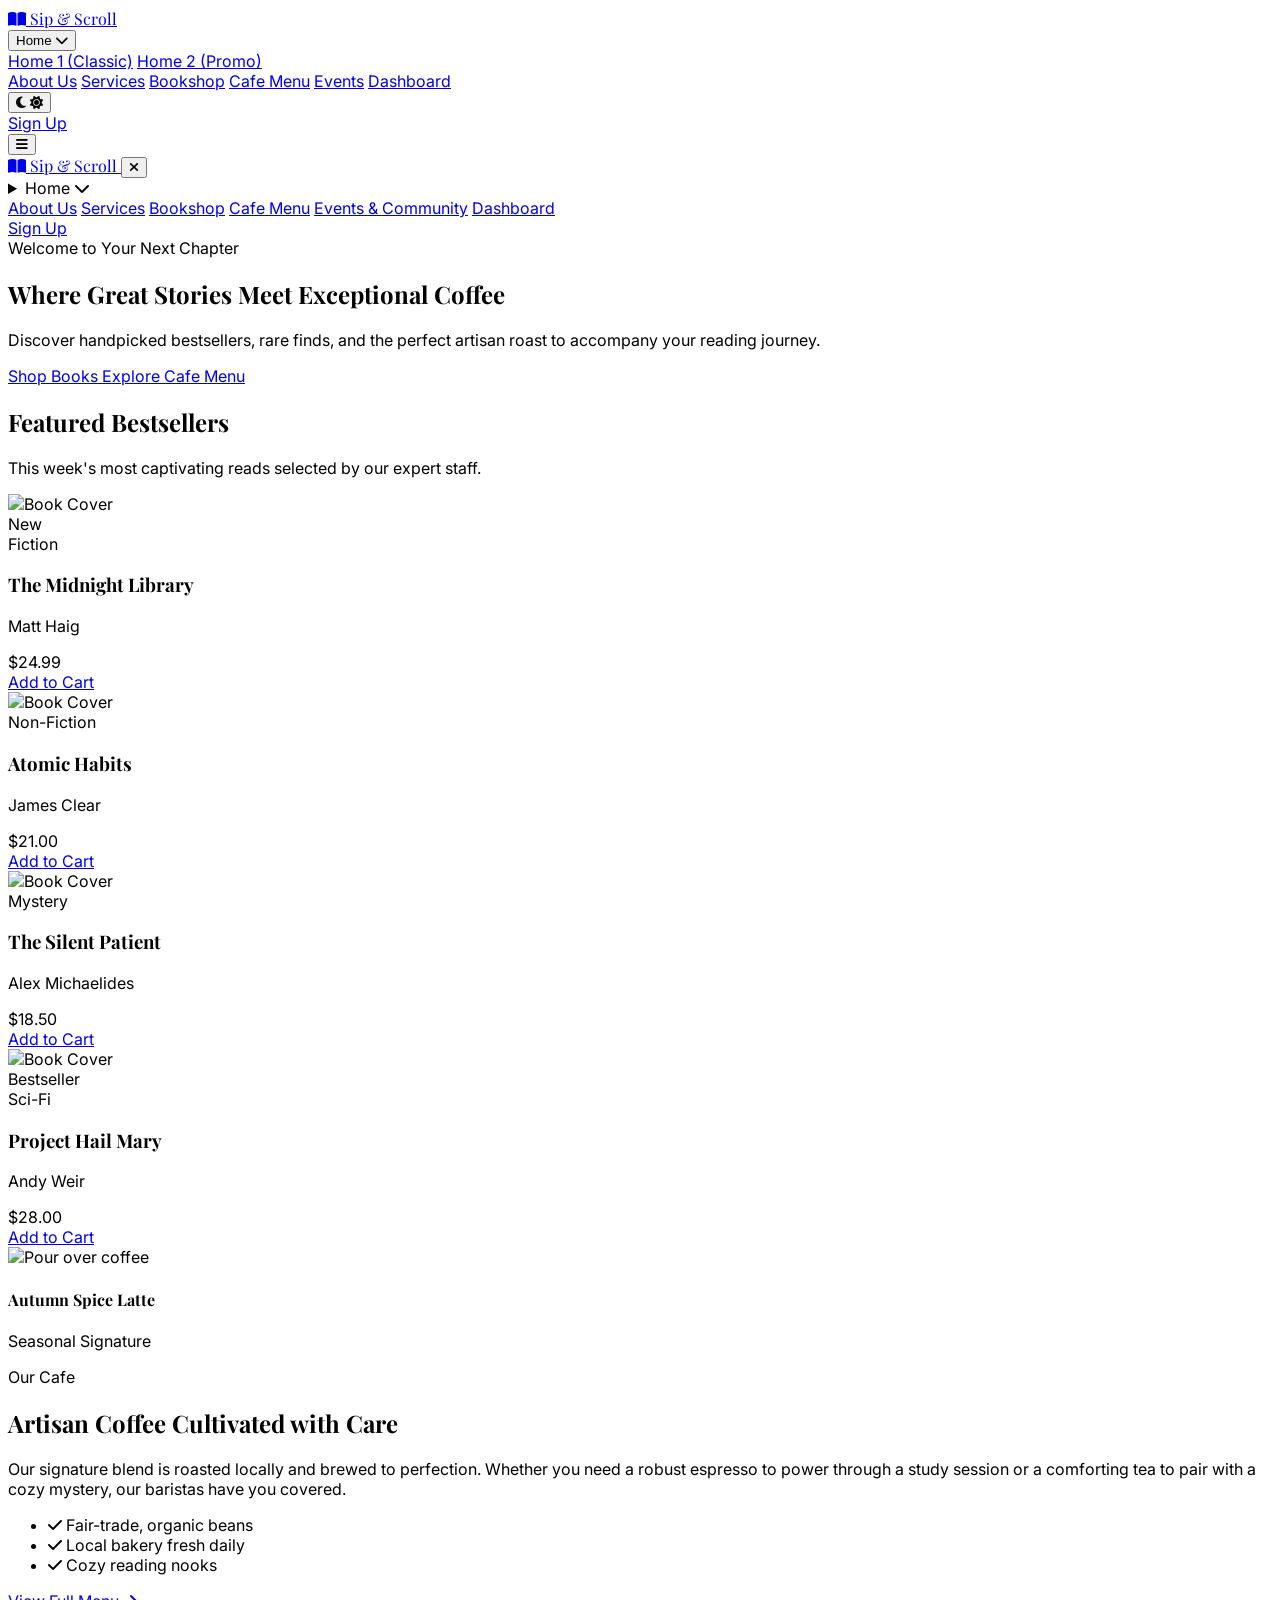
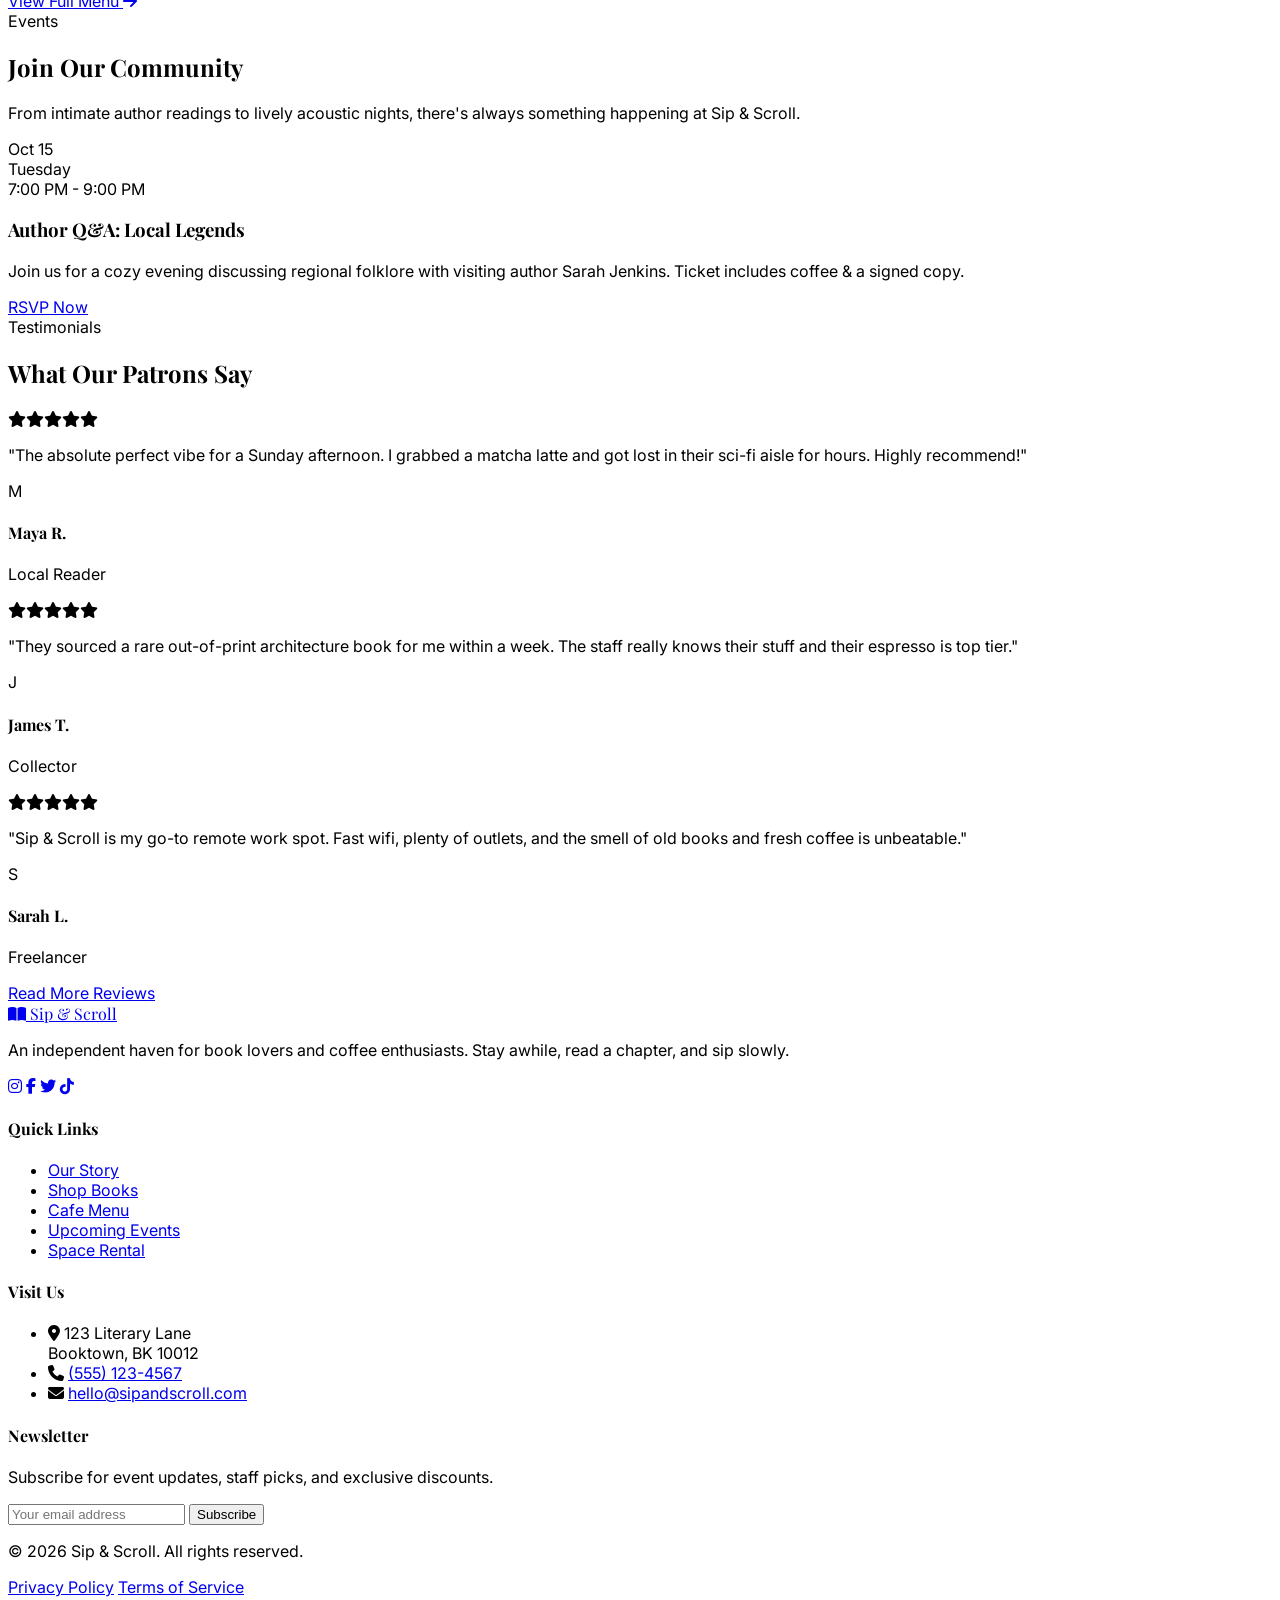
==== index.html @ 8b21652f "first commit" ====
<!DOCTYPE html>
<html lang="en">
<head>
    <meta charset="UTF-8">
    <meta name="viewport" content="width=device-width, initial-scale=1.0">
    <title>Sip & Scroll | Independent Bookstore & Coffee Shop</title>
    <!-- Favicon (Brand Icon) -->
    <link rel="icon" type="image/svg+xml" href="data:image/svg+xml,<svg xmlns=%22http://www.w3.org/2000/svg%22 viewBox=%220 0 100 100%22><text y=%22.9em%22 font-size=%2290%22>📚</text></svg>">
    
    <!-- Tailwind CSS -->
    <script src="https://cdn.tailwindcss.com"></script>
    <script>
        tailwind.config = {
            darkMode: 'class',
            theme: {
                extend: {
                    colors: {
                        amber: {
                            50: '#fffbeb',
                            100: '#fef3c7',
                            200: '#fde68a',
                            300: '#fcd34d',
                            400: '#fbbf24',
                            500: '#f59e0b',
                            600: '#d97706',
                            700: '#b45309',
                            800: '#92400e',
                            900: '#78350f',
                        }
                    }
                }
            }
        }
    </script>
    
    <!-- Custom CSS -->
    <link rel="stylesheet" href="styles.css">
    <!-- FontAwesome for Icons -->
    <link rel="stylesheet" href="https://cdnjs.cloudflare.com/ajax/libs/font-awesome/6.4.0/css/all.min.css">
</head>
<body class="bg-white dark:bg-gray-900 text-gray-800 dark:text-gray-100 antialiased transition-colors duration-300">

    <!-- Header / Navbar -->
    <header class="fixed top-0 w-full z-50 bg-white/90 dark:bg-gray-900/90 backdrop-blur-md border-b border-gray-200 dark:border-gray-800 h-[70px] flex items-center">
        <div class="container mx-auto px-4 md:px-6 w-full flex justify-between items-center">
            
            <!-- Logo (Clickable -> redirect to index.html) -->
            <a href="index.html" class="flex items-center gap-2 group">
                <i class="fa-solid fa-book-open text-amber-600 text-2xl group-hover:text-amber-700 transition-colors"></i>
                <span class="font-heading text-xl md:text-2xl font-bold tracking-tight text-gray-900 dark:text-white">Sip & Scroll</span>
            </a>

            <!-- Desktop Nav -->
            <nav class="hidden xl:flex items-center">
                <!-- Spacing consistency handled by CSS rules in styles.css -->
                <div class="relative group flex items-center py-2 -my-2">
                    <button class="nav-link text-gray-600 dark:text-gray-300 hover:text-amber-600 dark:hover:text-amber-400 font-medium flex items-center gap-[6px]">
                        Home <i class="fa-solid fa-chevron-down text-[10px] transition-transform group-hover:rotate-180"></i>
                    </button>
                    <div class="absolute top-[100%] pt-2 w-48 left-0 opacity-0 invisible group-hover:opacity-100 group-hover:visible transition-all duration-300 z-50">
                        <div class="bg-white dark:bg-gray-900 border border-gray-100 dark:border-gray-700 rounded-md shadow-xl py-2 flex flex-col">
                            <a href="index.html" class="px-4 py-2.5 text-sm text-gray-700 dark:text-gray-300 hover:bg-amber-50 dark:hover:bg-gray-800 hover:text-amber-600 transition-colors">Home 1 (Classic)</a>
                            <a href="home-2.html" class="px-4 py-2.5 text-sm text-gray-700 dark:text-gray-300 hover:bg-amber-50 dark:hover:bg-gray-800 hover:text-amber-600 transition-colors">Home 2 (Promo)</a>
                        </div>
                    </div>
                </div>
                <a href="about.html" class="nav-link text-gray-600 dark:text-gray-300 hover:text-amber-600 dark:hover:text-amber-400 font-medium">About Us</a>
                <a href="services.html" class="nav-link text-gray-600 dark:text-gray-300 hover:text-amber-600 dark:hover:text-amber-400 font-medium">Services</a>
                <a href="bookshop.html" class="nav-link text-gray-600 dark:text-gray-300 hover:text-amber-600 dark:hover:text-amber-400 font-medium">Bookshop</a>
                <a href="menu.html" class="nav-link text-gray-600 dark:text-gray-300 hover:text-amber-600 dark:hover:text-amber-400 font-medium">Cafe Menu</a>
                <a href="events.html" class="nav-link text-gray-600 dark:text-gray-300 hover:text-amber-600 dark:hover:text-amber-400 font-medium">Events</a>
                <a href="dashboard.html" class="nav-link text-gray-600 dark:text-gray-300 hover:text-amber-600 dark:hover:text-amber-400 font-medium">Dashboard</a>
        </nav>

            <!-- Actions -->
            <div class="flex items-center gap-4">
                <button onclick="toggleTheme()" class="text-gray-600 dark:text-gray-300 hover:text-amber-600 dark:hover:text-amber-400 p-2 rounded-full hover:bg-gray-100 dark:hover:bg-gray-800 transition-colors" aria-label="Toggle Light/Dark Theme">
                    <i class="fa-solid fa-moon dark:hidden text-lg"></i>
                    <i class="fa-solid fa-sun hidden dark:block text-lg"></i>
                </button>
                <div class="hidden xl:flex gap-3 ml-4">
                    <a href="signup.html" class="bg-amber-600 hover:bg-amber-700 text-white font-medium text-sm px-4 h-10 flex items-center justify-center rounded-md transition-colors shadow-sm">Sign Up</a>
                </div>
                
                <!-- Mobile Menu Hamburger Button -->
                <button onclick="toggleMobileMenu()" class="xl:hidden text-gray-600 dark:text-gray-300 p-2 text-2xl focus:outline-none">
                    <i class="fa-solid fa-bars"></i>
                </button>
            </div>
        </div>
    </header>

    <!-- Mobile Menu Overlay -->
    <div id="mobile-overlay" class="hidden fixed inset-0 bg-black/50 z-40 transition-opacity" onclick="toggleMobileMenu()"></div>
    
    <!-- Mobile Menu (Hamburger slides from left) -->
    <div id="mobile-menu" class="fixed inset-y-0 left-0 w-64 bg-white dark:bg-gray-900 z-50 transform -translate-x-full transition-transform duration-300 ease-in-out shadow-2xl overflow-y-auto">
        <div class="p-6 border-b border-gray-200 dark:border-gray-800 flex justify-between items-center">
            <a href="index.html" class="flex items-center gap-2 group">
                <i class="fa-solid fa-book-open text-amber-600 text-xl group-hover:text-amber-700"></i>
                <span class="font-heading text-xl font-bold text-gray-900 dark:text-white">Sip & Scroll</span>
            </a>
            <button onclick="toggleMobileMenu()" class="text-gray-500 hover:text-gray-700 dark:text-gray-400 dark:hover:text-gray-200 focus:outline-none">
                <i class="fa-solid fa-xmark text-2xl"></i>
            </button>
        </div>
        <nav class="p-4 flex flex-col space-y-2">
            <details class="group">
                <summary class="nav-link flex justify-between items-center px-4 py-3 rounded-md text-gray-700 dark:text-gray-200 hover:bg-amber-50 dark:hover:bg-gray-800 hover:text-amber-600 font-medium transition-colors cursor-pointer list-none [&::-webkit-details-marker]:hidden">
                    Home <i class="fa-solid fa-chevron-down text-[10px] transition-transform group-open:rotate-180"></i>
                </summary>
                <div class="pl-4 pr-2 py-1 space-y-1 mt-1">
                    <a href="index.html" class="block px-4 py-2 rounded-md text-gray-600 dark:text-gray-400 hover:bg-amber-50 dark:hover:bg-gray-800 hover:text-amber-600 transition-colors text-sm">Home 1 (Classic)</a>
                    <a href="home-2.html" class="block px-4 py-2 rounded-md text-gray-600 dark:text-gray-400 hover:bg-amber-50 dark:hover:bg-gray-800 hover:text-amber-600 transition-colors text-sm">Home 2 (Promo)</a>
                </div>
            </details>
            <a href="about.html" class="nav-link block px-4 py-3 rounded-md text-gray-700 dark:text-gray-200 hover:bg-amber-50 dark:hover:bg-gray-800 hover:text-amber-600 font-medium transition-colors">About Us</a>
            <a href="services.html" class="nav-link block px-4 py-3 rounded-md text-gray-700 dark:text-gray-200 hover:bg-amber-50 dark:hover:bg-gray-800 hover:text-amber-600 font-medium transition-colors">Services</a>
            <a href="bookshop.html" class="nav-link block px-4 py-3 rounded-md text-gray-700 dark:text-gray-200 hover:bg-amber-50 dark:hover:bg-gray-800 hover:text-amber-600 font-medium transition-colors">Bookshop</a>
            <a href="menu.html" class="nav-link block px-4 py-3 rounded-md text-gray-700 dark:text-gray-200 hover:bg-amber-50 dark:hover:bg-gray-800 hover:text-amber-600 font-medium transition-colors">Cafe Menu</a>
            <a href="events.html" class="nav-link block px-4 py-3 rounded-md text-gray-700 dark:text-gray-200 hover:bg-amber-50 dark:hover:bg-gray-800 hover:text-amber-600 font-medium transition-colors">Events & Community</a>
            <a href="dashboard.html" class="nav-link block px-4 py-3 rounded-md text-gray-700 dark:text-gray-200 hover:bg-amber-50 dark:hover:bg-gray-800 hover:text-amber-600 font-medium transition-colors">Dashboard</a>
            
            <div class="h-px bg-gray-200 dark:bg-gray-800 my-4 mx-4"></div>
            <a href="signup.html" class="block mx-4 py-3 bg-amber-600 hover:bg-amber-700 text-white font-medium text-center rounded-md transition-colors shadow-sm">Sign Up</a>
            
            
        </nav>
    </div>

    <!-- Main Content -->
    <!-- Content starts below fixed nav using padding-top -->
    <main class="pt-[70px]">
        <!-- Hero Section with background image and centered text -->
        <section class="relative flex items-center justify-center py-24 md:py-32 overflow-hidden">
            <div class="absolute inset-0 z-0 pointer-events-none" style="background-image: url('https://images.unsplash.com/photo-1544716278-ca5e3f4abd8c?q=80&w=2000&auto=format&fit=crop'); background-size: cover; background-position: center;"></div>
            <div class="absolute inset-0 z-0 bg-black/60 pointer-events-none"></div>
            
            <div class="container mx-auto px-4 z-10 text-center max-w-4xl">
                <!-- Subtext with clear contrast color -->
                <span class="text-amber-400 font-bold tracking-wider uppercase text-sm mb-4 block">Welcome to Your Next Chapter</span>
                
                <!-- H1 centered and equally spaced above/below -->
                <h1 class="font-heading text-4xl md:text-5xl lg:text-6xl font-bold text-white leading-tight mb-6">
                    Where Great Stories Meet Exceptional Coffee
                </h1>
                
                <p class="text-lg md:text-xl text-gray-200 mb-10 max-w-2xl mx-auto">
                    Discover handpicked bestsellers, rare finds, and the perfect artisan roast to accompany your reading journey.
                </p>
                <div class="flex flex-col sm:flex-row items-center justify-center gap-4">
                    <!-- Text aligned center within CTA -->
                    <a href="bookshop.html" class="w-full sm:w-auto px-8 h-12 flex items-center justify-center bg-amber-600 hover:bg-amber-700 text-white font-medium rounded-md shadow-lg transition-transform hover:-translate-y-1">
                        Shop Books
                    </a>
                    <a href="menu.html" class="w-full sm:w-auto px-8 h-12 flex items-center justify-center bg-white/10 hover:bg-white/20 text-white border border-white/30 backdrop-blur-sm font-medium rounded-md shadow-sm transition-transform hover:-translate-y-1">
                        Explore Cafe Menu
                    </a>
                </div>
            </div>
        </section>

        <!-- Featured Bestsellers Card Grid -->
        <section class="py-20 bg-white dark:bg-gray-900">
            <div class="container mx-auto px-4">
                <div class="text-center mb-12">
                    <h2 class="font-heading text-3xl md:text-4xl font-bold tracking-tight text-gray-900 dark:text-white mb-4">Featured Bestsellers</h2>
                    <p class="text-gray-600 dark:text-gray-400 max-w-2xl mx-auto">This week's most captivating reads selected by our expert staff.</p>
                </div>
                
                <!-- Grid layout for balanced rows, avoiding single cards isolated on new lines -->
                <div class="grid grid-cols-1 sm:grid-cols-2 lg:grid-cols-4 gap-8">
                    
                    <!-- Book Card 1 -->
                    <!-- Flex flex-col h-full to keep CTAs on same line -->
                    <div class="bg-gray-50 dark:bg-gray-800 rounded-xl overflow-hidden shadow-sm hover:shadow-xl hover-lift flex flex-col h-full border border-gray-200 dark:border-gray-700">
                        <div class="aspect-[3/4] overflow-hidden bg-gray-200 dark:bg-gray-700 relative">
                            <img src="https://images.unsplash.com/photo-1544947950-fa07a98d237f?q=80&w=600&auto=format&fit=crop" alt="Book Cover" class="w-full h-full object-cover">
                            <!-- High contrast badging -->
                            <div class="absolute top-3 left-3 bg-white dark:bg-gray-900 text-xs font-bold px-2 py-1 rounded shadow-sm text-gray-900 dark:text-white">New</div>
                        </div>
                        <div class="p-6 flex flex-col flex-grow text-center">
                            <!-- Small text with increased contrast -->
                            <div class="text-xs text-amber-700 dark:text-amber-400 font-bold mb-2 uppercase tracking-wide">Fiction</div>
                            <!-- Title -->
                            <h3 class="font-heading text-lg font-bold text-gray-900 dark:text-white mb-1 line-clamp-1">The Midnight Library</h3>
                            <p class="text-sm text-gray-600 dark:text-gray-400 mb-4 flex-grow">Matt Haig</p>
                            <div class="font-bold text-gray-900 dark:text-white mb-4">$24.99</div>
                            
                            <!-- mt-auto pushes CTA button to the bottom -->
                            <div class="mt-auto">
                                <a href="bookshop.html" class="flex items-center justify-center w-full px-4 py-2 border border-amber-600 text-amber-600 dark:border-amber-500 dark:text-amber-400 hover:bg-amber-600 hover:text-white dark:hover:bg-amber-500 dark:hover:text-white font-medium rounded-md transition-colors text-center">
                                    Add to Cart
                                </a>
                            </div>
                        </div>
                    </div>

                    <!-- Book Card 2 -->
                    <div class="bg-gray-50 dark:bg-gray-800 rounded-xl overflow-hidden shadow-sm hover:shadow-xl hover-lift flex flex-col h-full border border-gray-200 dark:border-gray-700">
                        <div class="aspect-[3/4] overflow-hidden bg-gray-200 dark:bg-gray-700">
                            <img src="https://i.pinimg.com/1200x/d0/1b/9f/d01b9f9be1ebbb6f757ca729519a0f4c.jpg" alt="Book Cover" class="w-full h-full object-cover">
                        </div>
                        <div class="p-6 flex flex-col flex-grow text-center">
                            <div class="text-xs text-amber-700 dark:text-amber-400 font-bold mb-2 uppercase tracking-wide">Non-Fiction</div>
                            <h3 class="font-heading text-lg font-bold text-gray-900 dark:text-white mb-1 line-clamp-1">Atomic Habits</h3>
                            <p class="text-sm text-gray-600 dark:text-gray-400 mb-4 flex-grow">James Clear</p>
                            <div class="font-bold text-gray-900 dark:text-white mb-4">$21.00</div>
                            <div class="mt-auto">
                                <a href="bookshop.html" class="flex items-center justify-center w-full px-4 py-2 border border-amber-600 text-amber-600 dark:border-amber-500 dark:text-amber-400 hover:bg-amber-600 hover:text-white dark:hover:bg-amber-500 dark:hover:text-white font-medium rounded-md transition-colors text-center">
                                    Add to Cart
                                </a>
                            </div>
                        </div>
                    </div>

                    <!-- Book Card 3 -->
                    <div class="bg-gray-50 dark:bg-gray-800 rounded-xl overflow-hidden shadow-sm hover:shadow-xl hover-lift flex flex-col h-full border border-gray-200 dark:border-gray-700">
                        <div class="aspect-[3/4] overflow-hidden bg-gray-200 dark:bg-gray-700">
                            <img src="https://images.unsplash.com/photo-1543002588-bfa74002ed7e?q=80&w=600&auto=format&fit=crop" alt="Book Cover" class="w-full h-full object-cover">
                        </div>
                        <div class="p-6 flex flex-col flex-grow text-center">
                            <div class="text-xs text-amber-700 dark:text-amber-400 font-bold mb-2 uppercase tracking-wide">Mystery</div>
                            <h3 class="font-heading text-lg font-bold text-gray-900 dark:text-white mb-1 line-clamp-1">The Silent Patient</h3>
                            <p class="text-sm text-gray-600 dark:text-gray-400 mb-4 flex-grow">Alex Michaelides</p>
                            <div class="font-bold text-gray-900 dark:text-white mb-4">$18.50</div>
                            <div class="mt-auto">
                                <a href="bookshop.html" class="flex items-center justify-center w-full px-4 py-2 border border-amber-600 text-amber-600 dark:border-amber-500 dark:text-amber-400 hover:bg-amber-600 hover:text-white dark:hover:bg-amber-500 dark:hover:text-white font-medium rounded-md transition-colors text-center">
                                    Add to Cart
                                </a>
                            </div>
                        </div>
                    </div>

                    <!-- Book Card 4 -->
                    <div class="bg-gray-50 dark:bg-gray-800 rounded-xl overflow-hidden shadow-sm hover:shadow-xl hover-lift flex flex-col h-full border border-gray-200 dark:border-gray-700">
                        <div class="aspect-[3/4] overflow-hidden bg-gray-200 dark:bg-gray-700 relative">
                            <img src="https://images.unsplash.com/photo-1589829085413-56de8ae18c73?q=80&w=600&auto=format&fit=crop" alt="Book Cover" class="w-full h-full object-cover">
                             <div class="absolute top-3 left-3 bg-amber-600 text-white text-xs font-bold px-2 py-1 rounded shadow-sm">Bestseller</div>
                        </div>
                        <div class="p-6 flex flex-col flex-grow text-center">
                            <div class="text-xs text-amber-700 dark:text-amber-400 font-bold mb-2 uppercase tracking-wide">Sci-Fi</div>
                            <h3 class="font-heading text-lg font-bold text-gray-900 dark:text-white mb-1 line-clamp-1">Project Hail Mary</h3>
                            <p class="text-sm text-gray-600 dark:text-gray-400 mb-4 flex-grow">Andy Weir</p>
                            <div class="font-bold text-gray-900 dark:text-white mb-4">$28.00</div>
                            <div class="mt-auto">
                                <a href="bookshop.html" class="flex items-center justify-center w-full px-4 py-2 border border-amber-600 text-amber-600 dark:border-amber-500 dark:text-amber-400 hover:bg-amber-600 hover:text-white dark:hover:bg-amber-500 dark:hover:text-white font-medium rounded-md transition-colors text-center">
                                    Add to Cart
                                </a>
                            </div>
                        </div>
                    </div>
                </div>
            </div>
        </section>

        <!-- Cafe Highlight: Image and text vertically aligned symmetrically -->
        <section class="py-20 bg-amber-50/50 dark:bg-gray-800 border-t border-amber-100 dark:border-gray-700">
            <div class="container mx-auto px-4">
                <div class="flex flex-col lg:flex-row items-center gap-12 max-w-6xl mx-auto">
                    <div class="lg:w-1/2 w-full rounded-2xl overflow-hidden shadow-2xl relative order-2 lg:order-1 hover-lift">
                        <img src="https://images.unsplash.com/photo-1497935586351-b67a49e012bf?q=80&w=1000&auto=format&fit=crop" alt="Pour over coffee" class="w-full h-[400px] lg:h-[450px] object-cover hover:scale-105 transition-transform duration-700">
                        <div class="absolute bottom-6 left-6 bg-white/90 dark:bg-gray-900/90 backdrop-blur-md p-4 rounded-lg shadow-lg border border-gray-100 dark:border-gray-700">
                            <h4 class="font-heading font-bold text-gray-900 dark:text-white">Autumn Spice Latte</h4>
                            <p class="text-sm text-amber-600 dark:text-amber-400 font-bold">Seasonal Signature</p>
                        </div>
                    </div>
                    <div class="lg:w-1/2 w-full text-center lg:text-left order-1 lg:order-2 flex flex-col justify-center">
                        <span class="text-amber-700 dark:text-amber-400 font-bold tracking-wider uppercase text-sm mb-4 block">Our Cafe</span>
                        <h2 class="font-heading text-3xl md:text-4xl font-bold text-gray-900 dark:text-white mb-6">Artisan Coffee Cultivated with Care</h2>
                        <p class="text-gray-700 dark:text-gray-300 text-lg mb-6 leading-relaxed">
                            Our signature blend is roasted locally and brewed to perfection. Whether you need a robust espresso to power through a study session or a comforting tea to pair with a cozy mystery, our baristas have you covered.
                        </p>
                        <ul class="text-left space-y-3 mb-8 text-gray-700 dark:text-gray-300 mx-auto lg:mx-0 max-w-md">
                            <li class="flex items-center gap-3"><i class="fa-solid fa-check text-amber-600"></i> Fair-trade, organic beans</li>
                            <li class="flex items-center gap-3"><i class="fa-solid fa-check text-amber-600"></i> Local bakery fresh daily</li>
                            <li class="flex items-center gap-3"><i class="fa-solid fa-check text-amber-600"></i> Cozy reading nooks</li>
                        </ul>
                        <div class="text-center lg:text-left">
                            <a href="menu.html" class="inline-flex items-center justify-center px-8 h-12 bg-gray-900 hover:bg-gray-800 dark:bg-white dark:text-gray-900 dark:hover:bg-gray-100 text-white font-medium rounded-md shadow-lg transition-transform hover:-translate-y-1">
                                View Full Menu <i class="fa-solid fa-arrow-right ml-2 text-sm"></i>
                            </a>
                        </div>
                    </div>
                </div>
            </div>
        </section>

        <!-- Upcoming Events Teaser -->
        <section class="py-20 bg-gray-900 relative overflow-hidden dark:bg-gray-950">
            <!-- Decorative book pattern -->
            <div class="absolute inset-0 opacity-10" style="background-image: url('data:image/svg+xml,%3Csvg width=\'60\' height=\'60\' viewBox=\'0 0 60 60\' xmlns=\'http://www.w3.org/2000/svg\'%3E%3Cpath d=\'M54.627 0l.83.83v58.34h-58.34v-.83l.83-.83h56.68z\' fill=\'%23ffffff\' fill-opacity=\'1\' fill-rule=\'evenodd\'/%3E%3C/svg%3E');"></div>
            
            <div class="container mx-auto px-4 relative z-10 text-center">
                <span class="text-amber-500 font-bold tracking-wider uppercase text-sm mb-4 block">Events</span>
                <h2 class="font-heading text-3xl md:text-4xl font-bold text-white mb-6">Join Our Community</h2>
                <p class="text-gray-300 max-w-2xl mx-auto mb-10 text-lg">
                    From intimate author readings to lively acoustic nights, there's always something happening at Sip & Scroll.
                </p>
                
                <div class="bg-white dark:bg-gray-800 rounded-xl shadow-2xl overflow-hidden max-w-4xl mx-auto flex flex-col md:flex-row text-left hover-lift">
                    <div class="md:w-1/3 bg-amber-50 border-b md:border-b-0 md:border-r border-amber-100 dark:bg-gray-700 dark:border-gray-600 p-8 flex flex-col justify-center items-center text-center">
                        <div class="text-amber-600 dark:text-amber-400 font-bold text-xl mb-1 uppercase tracking-widest">Oct 15</div>
                        <div class="text-gray-600 dark:text-gray-300 text-sm font-semibold uppercase tracking-wider mb-2">Tuesday</div>
                        <div class="text-gray-500 dark:text-gray-400 text-xs font-bold">7:00 PM - 9:00 PM</div>
                    </div>
                    <div class="md:w-2/3 p-8 flex flex-col md:flex-row justify-between items-start md:items-center gap-6">
                        <div>
                            <h3 class="font-heading text-2xl font-bold text-gray-900 dark:text-white mb-2">Author Q&A: Local Legends</h3>
                            <p class="text-gray-600 dark:text-gray-300 text-sm md:text-base leading-relaxed">Join us for a cozy evening discussing regional folklore with visiting author Sarah Jenkins. Ticket includes coffee & a signed copy.</p>
                        </div>
                        <a href="events.html" class="flex-shrink-0 flex items-center justify-center px-6 py-3 bg-amber-600 hover:bg-amber-700 text-white rounded-md font-medium transition-colors shadow-md">
                            RSVP Now
                        </a>
                    </div>
                </div>
            </div>
        </section>

        <!-- Customer Reviews -> Consistent card colors, layout -->
        <section class="py-20 bg-gray-50 dark:bg-gray-900 border-t border-gray-200 dark:border-gray-800">
            <div class="container mx-auto px-4">
                <div class="text-center mb-16">
                    <span class="text-amber-700 dark:text-amber-400 font-bold tracking-wider uppercase text-sm mb-4 block">Testimonials</span>
                    <h2 class="font-heading text-3xl md:text-4xl font-bold text-gray-900 dark:text-white mb-4">What Our Patrons Say</h2>
                </div>
                
                <!-- Explicit card background color distinctive from the section bg (gray-50 vs white for light mode) -->
                <div class="grid grid-cols-1 md:grid-cols-3 gap-8 max-w-6xl mx-auto mb-12">
                    
                    <div class="bg-white dark:bg-gray-800 p-8 rounded-xl shadow-lg border border-gray-100 dark:border-gray-700 hover-lift flex flex-col h-full">
                        <div class="flex text-amber-500 mb-6 text-sm">
                            <i class="fa-solid fa-star"></i><i class="fa-solid fa-star"></i><i class="fa-solid fa-star"></i><i class="fa-solid fa-star"></i><i class="fa-solid fa-star"></i>
                        </div>
                        <p class="text-gray-700 dark:text-gray-300 italic mb-8 flex-grow leading-relaxed">"The absolute perfect vibe for a Sunday afternoon. I grabbed a matcha latte and got lost in their sci-fi aisle for hours. Highly recommend!"</p>
                        <div class="flex items-center gap-4 mt-auto">
                            <div class="w-12 h-12 rounded-full bg-amber-100 dark:bg-amber-900/30 flex items-center justify-center font-bold text-amber-700 dark:text-amber-400 border border-amber-200 dark:border-amber-800/50">M</div>
                            <div>
                                <h4 class="font-bold text-gray-900 dark:text-white text-sm">Maya R.</h4>
                                <p class="text-xs text-gray-500 dark:text-gray-400 uppercase tracking-wider font-semibold">Local Reader</p>
                            </div>
                        </div>
                    </div>
                    
                    <div class="bg-white dark:bg-gray-800 p-8 rounded-xl shadow-lg border border-gray-100 dark:border-gray-700 hover-lift flex flex-col h-full">
                        <div class="flex text-amber-500 mb-6 text-sm">
                            <i class="fa-solid fa-star"></i><i class="fa-solid fa-star"></i><i class="fa-solid fa-star"></i><i class="fa-solid fa-star"></i><i class="fa-solid fa-star"></i>
                        </div>
                        <p class="text-gray-700 dark:text-gray-300 italic mb-8 flex-grow leading-relaxed">"They sourced a rare out-of-print architecture book for me within a week. The staff really knows their stuff and their espresso is top tier."</p>
                        <div class="flex items-center gap-4 mt-auto">
                            <div class="w-12 h-12 rounded-full bg-amber-600 flex items-center justify-center font-bold text-white shadow-md">J</div>
                            <div>
                                <h4 class="font-bold text-gray-900 dark:text-white text-sm">James T.</h4>
                                <p class="text-xs text-gray-500 dark:text-gray-400 uppercase tracking-wider font-semibold">Collector</p>
                            </div>
                        </div>
                    </div>

                    <div class="bg-white dark:bg-gray-800 p-8 rounded-xl shadow-lg border border-gray-100 dark:border-gray-700 hover-lift flex flex-col h-full">
                        <div class="flex text-amber-500 mb-6 text-sm">
                            <i class="fa-solid fa-star"></i><i class="fa-solid fa-star"></i><i class="fa-solid fa-star"></i><i class="fa-solid fa-star"></i><i class="fa-solid fa-star"></i>
                        </div>
                        <p class="text-gray-700 dark:text-gray-300 italic mb-8 flex-grow leading-relaxed">"Sip & Scroll is my go-to remote work spot. Fast wifi, plenty of outlets, and the smell of old books and fresh coffee is unbeatable."</p>
                        <div class="flex items-center gap-4 mt-auto">
                            <div class="w-12 h-12 rounded-full bg-gray-900 dark:bg-gray-600 flex items-center justify-center font-bold text-white shadow-md">S</div>
                            <div>
                                <h4 class="font-bold text-gray-900 dark:text-white text-sm">Sarah L.</h4>
                                <p class="text-xs text-gray-500 dark:text-gray-400 uppercase tracking-wider font-semibold">Freelancer</p>
                            </div>
                        </div>
                    </div>
                </div>
                
                <div class="text-center">
                    <a href="about.html" class="inline-flex items-center justify-center px-8 h-12 border-2 border-amber-600 text-amber-600 dark:border-amber-500 dark:text-amber-400 font-bold rounded-md hover:bg-amber-600 hover:text-white dark:hover:bg-amber-500 dark:hover:text-white transition-colors uppercase tracking-wider text-sm">
                        Read More Reviews
                    </a>
                </div>
            </div>
        </section>
    </main>

    <!-- Footer - Global -->
    <footer class="bg-white dark:bg-gray-900 text-gray-600 dark:text-gray-300 pt-16 pb-8 border-t border-gray-200 dark:border-gray-800">
        <div class="container mx-auto px-4 md:px-6">
            <div class="grid grid-cols-1 md:grid-cols-2 lg:grid-cols-4 gap-12 mb-12">
                <!-- Brand Info -->
                <div>
                    <!-- Logo same font/color as navbar -->
                    <a href="index.html" class="flex items-center gap-2 mb-6 group inline-block">
                        <i class="fa-solid fa-book-open text-amber-600 text-2xl group-hover:text-amber-700 transition-colors"></i>
                        <span class="font-heading text-xl md:text-2xl font-bold tracking-tight text-gray-900 dark:text-white">Sip & Scroll</span>
                    </a>
                    <p class="text-gray-500 dark:text-gray-400 mb-6 text-sm leading-relaxed">
                        An independent haven for book lovers and coffee enthusiasts. Stay awhile, read a chapter, and sip slowly.
                    </p>
                    <div class="flex space-x-4">
                        <!-- Social Hover Effects explicitly high contrast -->
                        <a href="#" class="w-10 h-10 rounded-full bg-gray-100 dark:bg-gray-800 flex items-center justify-center text-gray-600 dark:text-gray-400 hover:bg-amber-600 hover:text-white dark:hover:bg-amber-600 dark:hover:text-white transition-all transform hover:-translate-y-1"><i class="fa-brands fa-instagram"></i></a>
                        <a href="#" class="w-10 h-10 rounded-full bg-gray-100 dark:bg-gray-800 flex items-center justify-center text-gray-600 dark:text-gray-400 hover:bg-amber-600 hover:text-white dark:hover:bg-amber-600 dark:hover:text-white transition-all transform hover:-translate-y-1"><i class="fa-brands fa-facebook-f"></i></a>
                        <a href="#" class="w-10 h-10 rounded-full bg-gray-100 dark:bg-gray-800 flex items-center justify-center text-gray-600 dark:text-gray-400 hover:bg-amber-600 hover:text-white dark:hover:bg-amber-600 dark:hover:text-white transition-all transform hover:-translate-y-1"><i class="fa-brands fa-twitter"></i></a>
                        <a href="#" class="w-10 h-10 rounded-full bg-gray-100 dark:bg-gray-800 flex items-center justify-center text-gray-600 dark:text-gray-400 hover:bg-amber-600 hover:text-white dark:hover:bg-amber-600 dark:hover:text-white transition-all transform hover:-translate-y-1"><i class="fa-brands fa-tiktok"></i></a>
                    </div>
                </div>

                <!-- Quick Links -->
                <div>
                    <h4 class="font-heading font-bold text-gray-900 dark:text-white text-lg mb-6">Quick Links</h4>
                    <ul class="space-y-3 text-sm">
                        <!-- Hover color clearly visible config -->
                        <li><a href="about.html" class="hover:text-amber-600 dark:hover:text-amber-400 font-medium transition-colors inline-block">Our Story</a></li>
                        <li><a href="bookshop.html" class="hover:text-amber-600 dark:hover:text-amber-400 font-medium transition-colors inline-block">Shop Books</a></li>
                        <li><a href="menu.html" class="hover:text-amber-600 dark:hover:text-amber-400 font-medium transition-colors inline-block">Cafe Menu</a></li>
                        <li><a href="events.html" class="hover:text-amber-600 dark:hover:text-amber-400 font-medium transition-colors inline-block">Upcoming Events</a></li>
                        <li><a href="services.html" class="hover:text-amber-600 dark:hover:text-amber-400 font-medium transition-colors inline-block">Space Rental</a></li>
                    </ul>
                </div>

                <!-- Contact & Hours -->
                <div>
                    <h4 class="font-heading font-bold text-gray-900 dark:text-white text-lg mb-6">Visit Us</h4>
                    <ul class="space-y-4 text-sm text-gray-500 dark:text-gray-400 font-medium">
                        <li class="flex items-start gap-3">
                            <i class="fa-solid fa-location-dot mt-1 text-amber-600"></i>
                            <span>123 Literary Lane<br>Booktown, BK 10012</span>
                        </li>
                        <li class="flex items-center gap-3">
                            <i class="fa-solid fa-phone text-amber-600"></i>
                            <a href="tel:5551234567" class="hover:text-amber-600 dark:hover:text-amber-400 transition-colors">(555) 123-4567</a>
                        </li>
                        <li class="flex items-center gap-3">
                            <i class="fa-solid fa-envelope text-amber-600"></i>
                            <a href="mailto:hello@sipandscroll.com" class="hover:text-amber-600 dark:hover:text-amber-400 transition-colors">hello@sipandscroll.com</a>
                        </li>
                    </ul>
                </div>

                <!-- Newsletter -->
                <div>
                    <h4 class="font-heading font-bold text-gray-900 dark:text-white text-lg mb-6">Newsletter</h4>
                    <p class="text-gray-500 dark:text-gray-400 text-sm mb-4 font-medium">Subscribe for event updates, staff picks, and exclusive discounts.</p>
                    <form class="flex flex-col gap-3">
                        <input type="email" placeholder="Your email address" class="w-full px-4 py-3 bg-gray-50 dark:bg-gray-800 border border-gray-200 dark:border-gray-700 rounded-md text-gray-900 dark:text-white focus:outline-none focus:border-amber-600 focus:ring-1 focus:ring-amber-600 transition-colors shadow-inner" required>
                        <button type="submit" class="w-full px-4 h-12 flex items-center justify-center bg-amber-600 hover:bg-amber-700 text-white font-bold rounded-md transition-colors shadow-sm">
                            Subscribe
                        </button>
                    </form>
                </div>
            </div>

            <div class="border-t border-gray-200 dark:border-gray-800 pt-8 flex flex-col md:flex-row justify-between items-center text-xs text-gray-500 dark:text-gray-400 font-medium">
                <p>&copy; 2026 Sip & Scroll. All rights reserved.</p>
                <div class="flex space-x-6 mt-4 md:mt-0">
                    <a href="#" class="hover:text-amber-600 dark:hover:text-amber-400 transition-colors">Privacy Policy</a>
                    <a href="#" class="hover:text-amber-600 dark:hover:text-amber-400 transition-colors">Terms of Service</a>
                </div>
            </div>
        </div>
    </footer>

    <!-- Global Javascript -->
    <script src="script.js"></script>
</body>
</html>
---- styles.css ----
@import url('https://fonts.googleapis.com/css2?family=Inter:wght@300;400;500;600;700&family=Playfair+Display:ital,wght@0,400;0,600;0,700;1,400&display=swap');

html {
    scroll-behavior: smooth;
}

body {
    font-family: 'Inter', sans-serif;
}

h1, h2, h3, h4, h5, h6, .font-heading {
    font-family: 'Playfair Display', serif;
}

/* Custom scrollbar to avoid overlapping fixed header */
::-webkit-scrollbar {
    width: 8px;
}
::-webkit-scrollbar-track {
    background: #f1f1f1; 
}
.dark ::-webkit-scrollbar-track {
    background: #1f2937;
}
::-webkit-scrollbar-thumb {
    background: #888; 
    border-radius: 4px;
}
::-webkit-scrollbar-thumb:hover {
    background: #555; 
}

/* Smooth transitions */
.smooth-transition {
    transition: all 0.3s ease-in-out;
}

/* Hover Lift Effect */
.hover-lift {
    transition: transform 0.3s ease, box-shadow 0.3s ease;
}
.hover-lift:hover {
    transform: translateY(-4px);
    box-shadow: 0 10px 15px -3px rgba(0, 0, 0, 0.1), 0 4px 6px -2px rgba(0, 0, 0, 0.05);
}

.dark .hover-lift:hover {
    box-shadow: 0 10px 15px -3px rgba(0, 0, 0, 0.5), 0 4px 6px -2px rgba(0, 0, 0, 0.3);
}

/* Ensure equal spacing across all navbar links */
header nav {
    gap: 1.5rem;
}
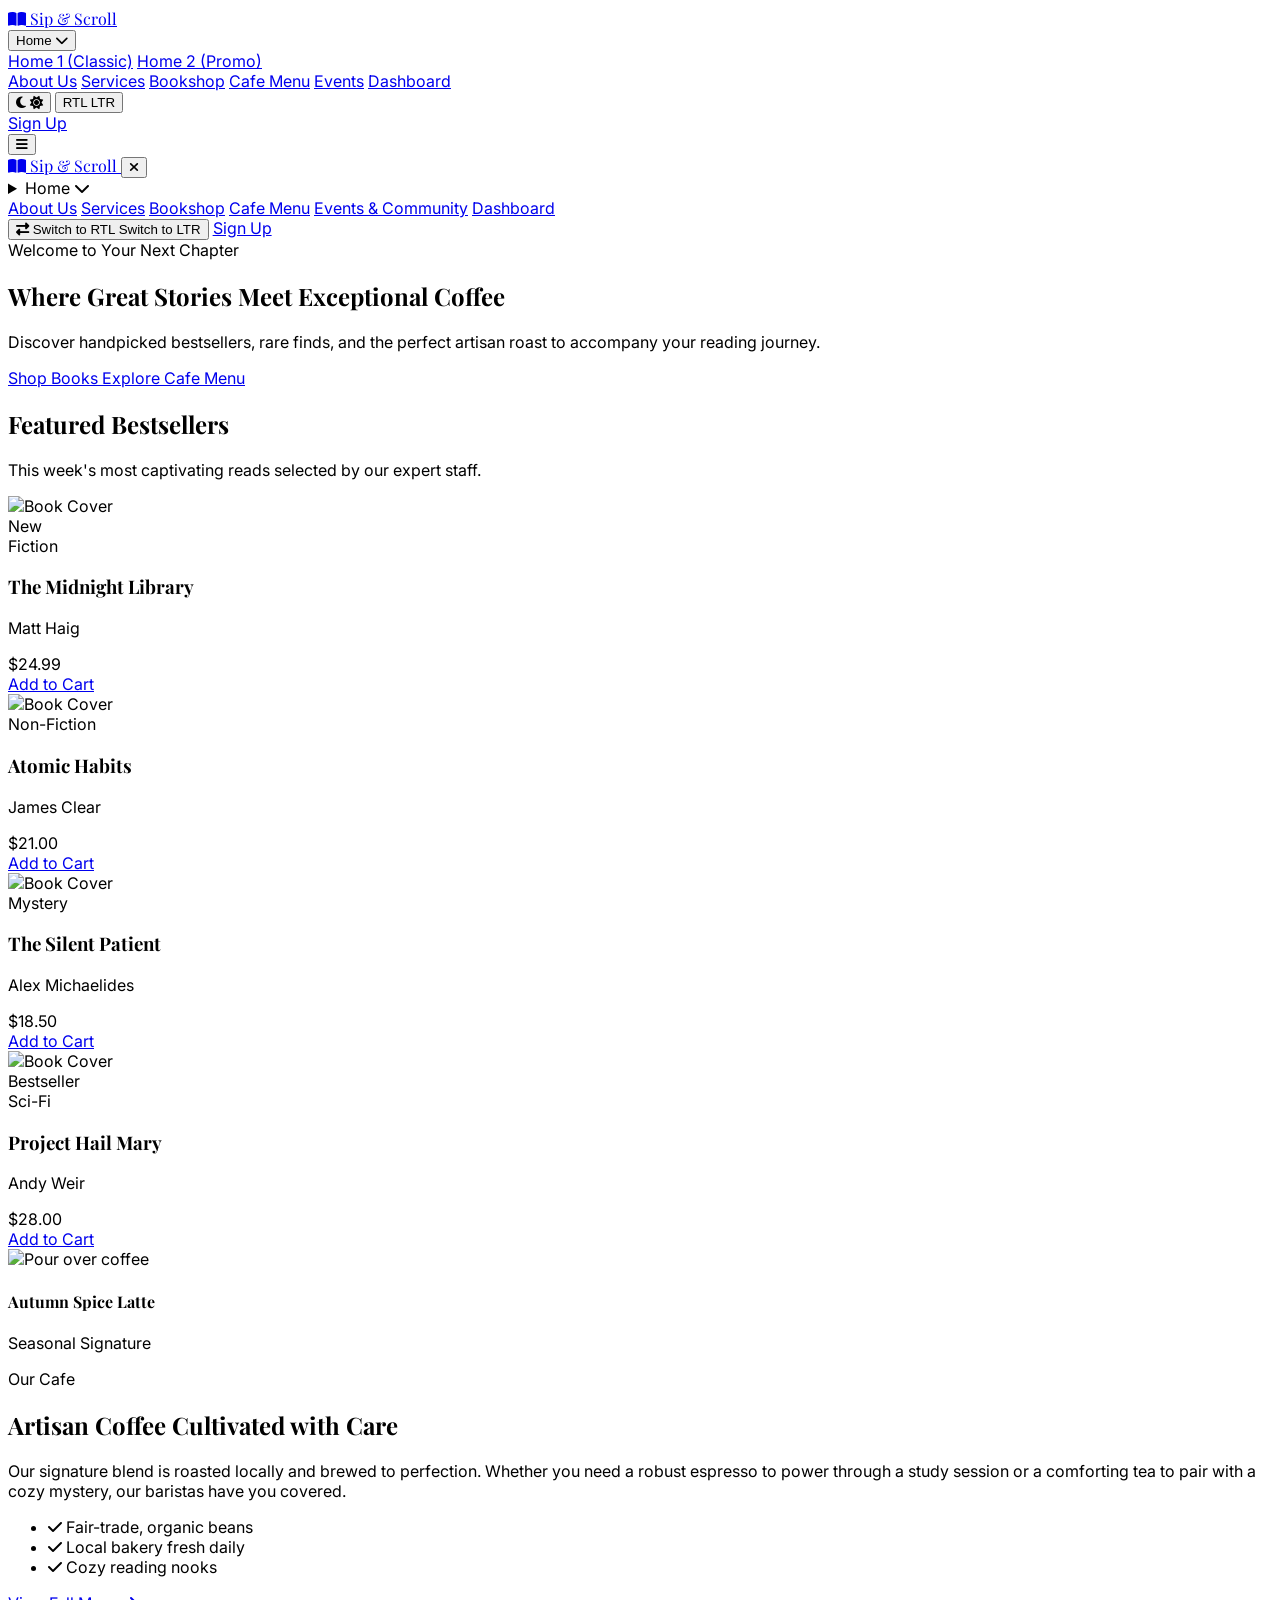
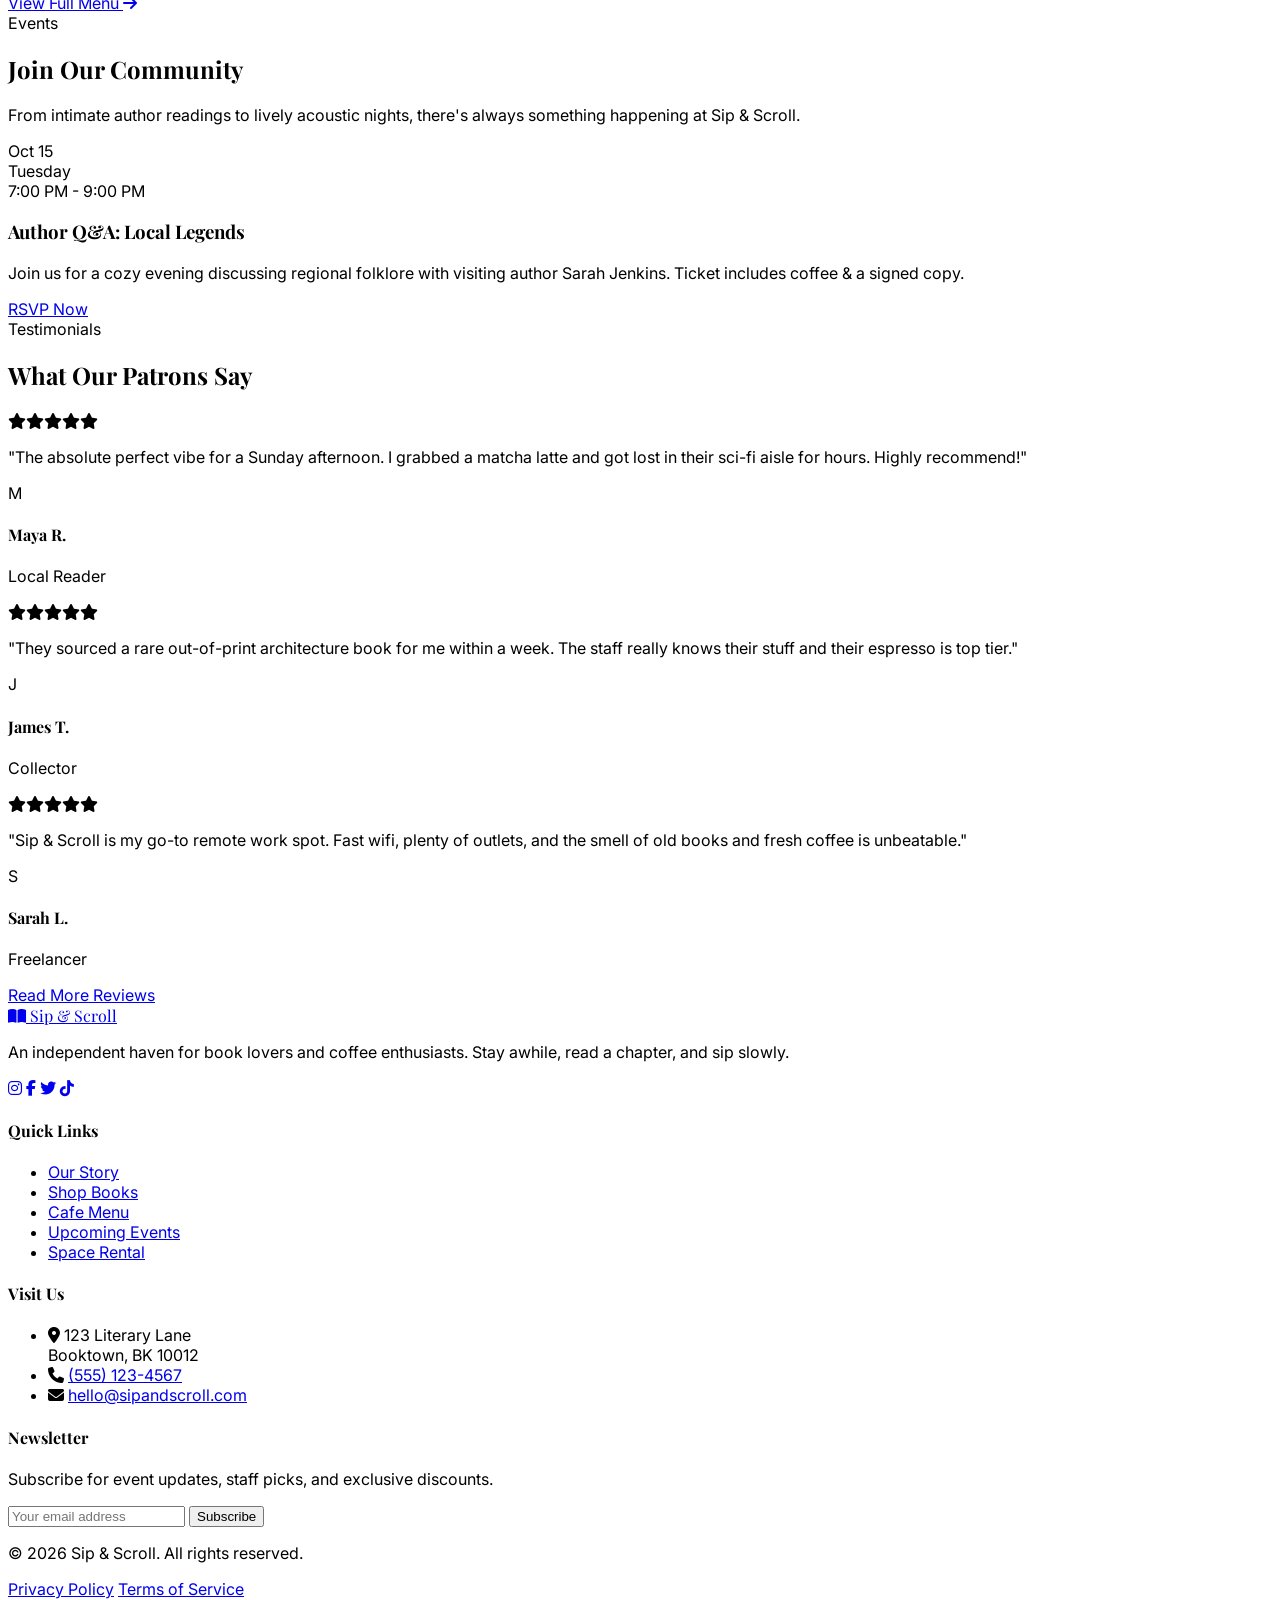
==== commit 6ea02890: "add the every pages" ====
--- a/index.html
+++ b/index.html
@@ -78,6 +78,10 @@
                     <i class="fa-solid fa-moon dark:hidden text-lg"></i>
                     <i class="fa-solid fa-sun hidden dark:block text-lg"></i>
                 </button>
+                <button onclick="toggleRTL()" class="text-gray-600 dark:text-gray-300 hover:text-amber-600 dark:hover:text-amber-400 p-2 rounded-full hover:bg-gray-100 dark:hover:bg-gray-800 transition-colors" aria-label="Toggle RTL/LTR">
+                    <span class="rtl-icon-ltr font-bold text-xs">RTL</span>
+                    <span class="rtl-icon-rtl hidden font-bold text-xs">LTR</span>
+                </button>
                 <div class="hidden xl:flex gap-3 ml-4">
                     <a href="signup.html" class="bg-amber-600 hover:bg-amber-700 text-white font-medium text-sm px-4 h-10 flex items-center justify-center rounded-md transition-colors shadow-sm">Sign Up</a>
                 </div>
@@ -122,6 +126,11 @@
             <a href="dashboard.html" class="nav-link block px-4 py-3 rounded-md text-gray-700 dark:text-gray-200 hover:bg-amber-50 dark:hover:bg-gray-800 hover:text-amber-600 font-medium transition-colors">Dashboard</a>
             
             <div class="h-px bg-gray-200 dark:bg-gray-800 my-4 mx-4"></div>
+            <button onclick="toggleRTL()" class="flex items-center gap-3 px-4 py-3 rounded-md text-gray-700 dark:text-gray-200 hover:bg-amber-50 dark:hover:bg-gray-800 hover:text-amber-600 font-medium transition-colors w-full">
+                <i class="fa-solid fa-right-left text-sm"></i>
+                <span class="rtl-icon-ltr">Switch to RTL</span>
+                <span class="rtl-icon-rtl hidden">Switch to LTR</span>
+            </button>
             <a href="signup.html" class="block mx-4 py-3 bg-amber-600 hover:bg-amber-700 text-white font-medium text-center rounded-md transition-colors shadow-sm">Sign Up</a>
             
             
